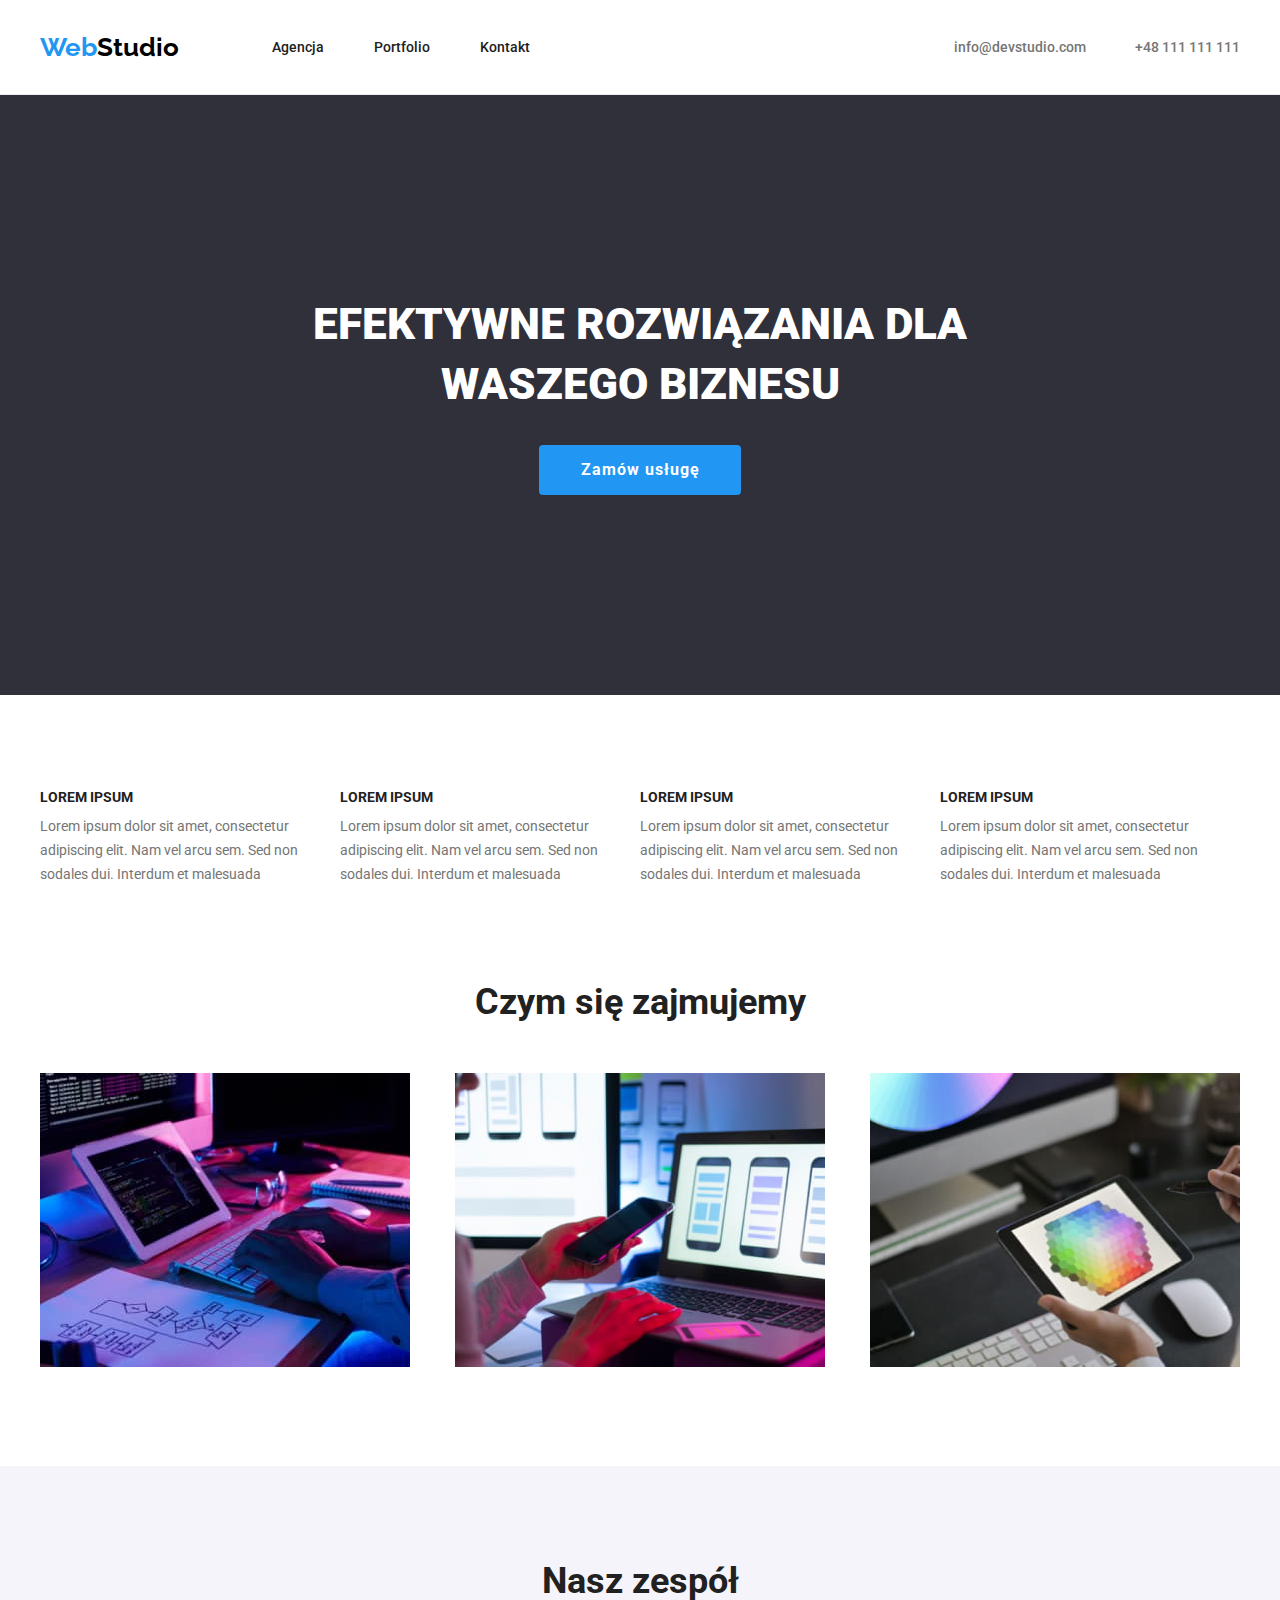
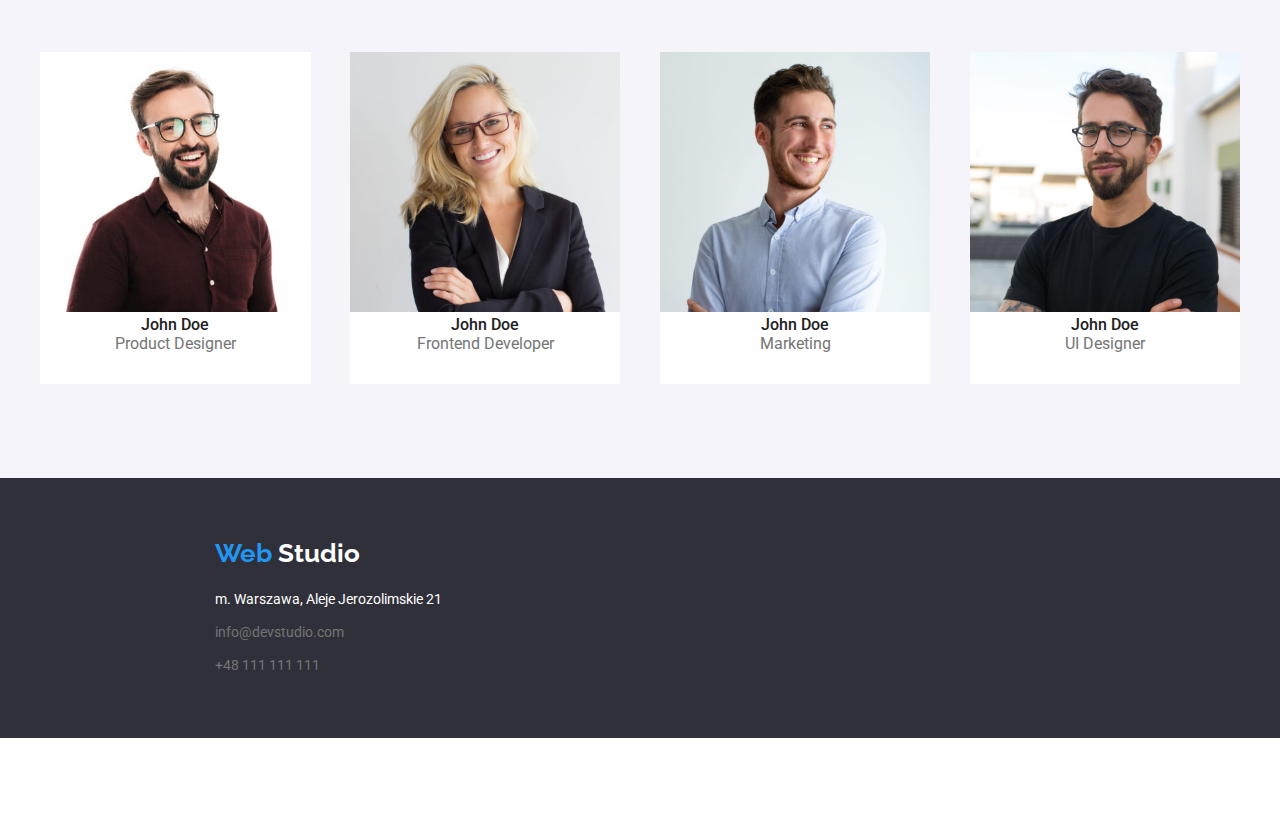
==== index.html @ cedaca0f "Add files via upload" ====
<!DOCTYPE html>
<html lang="pl">
  <head>
    <meta charset="UTF-8" >
    <meta http-equiv="X-UA-Compatible" content="IE=edge" >
    <meta name="viewport" content="width=device-width, initial-scale=1.0" >
    <title>Studio</title>
    <link rel="preconnect" href="https://fonts.googleapis.com" >
    <link rel="preconnect" href="https://fonts.gstatic.com" crossorigin >
    <link
      href="https://fonts.googleapis.com/css2?family=Raleway:wght@700&family=Roboto:wght@400;500;700;900&display=swap"
      rel="stylesheet"
    >
    <link
    rel="stylesheet"
    href="https://cdnjs.cloudflare.com/ajax/libs/modern-normalize/1.0.0/modern-normalize.min.css"
  >
    <link rel="stylesheet" href="./css/styles.css" >
  </head>
  <body>
    <header>
      <div class="container header-container">
        <nav>
          <div class="logo"><a class="webstudio" href="#"
          ><span class="logo-element ">Web</span
          ><span class="logo-second-element">Studio</span></a> 
          </div>
          <ul class="header-links">
            <li><a class="link" href="/">Agencja</a></li>
            <li><a class="link" href="./portfolio.html">Portfolio</a></li>
            <li><a class="link" href="/kontakt">Kontakt</a></li>
          </ul>
        </nav>
        <div class="header-links address-list">
          <ul class="flex-list">
            <li>
              <a class="contacts-link" href="mailto:info@devstudio.com"
              >info@devstudio.com</a>
            </li>
            <li>
              <a class="contacts-link" href="tel:+48111111111">+48 111 111 111</a>
            </li>
          </ul>
        </div>
      </div>
    </header>
    <main>
      <section class="first-section section" >
        <div class="first-section container">
          <div><h1 class="header-main">EFEKTYWNE ROZWIĄZANIA DLA WASZEGO BIZNESU</h1></div>
          <div class="button-container"><button class="button" type="button">Zamów usługę</button></div>
        </div>
      </section>
      <section class="second-section">
        <!-- <h2>Lorem ipsum sekcja</h2> -->
        <div class="container">
          <div class="second-section-flex">
            <ul class="text-columns">
              <li class="list-item">
                <h3>LOREM IPSUM</h3>
                <p class="second-section-paragraph">
                Lorem ipsum dolor sit amet, consectetur adipiscing elit. Nam vel
                arcu sem. Sed non sodales dui. Interdum et malesuada
                </p>
              </li>
              <li class="list-item">
                <h3>LOREM IPSUM</h3>
                <p class="second-section-paragraph">
                Lorem ipsum dolor sit amet, consectetur adipiscing elit. Nam vel
                arcu sem. Sed non sodales dui. Interdum et malesuada
                </p>
              </li>
              <li class="list-item">
                <h3>LOREM IPSUM</h3>
                <p class="second-section-paragraph">
                Lorem ipsum dolor sit amet, consectetur adipiscing elit. Nam vel
                arcu sem. Sed non sodales dui. Interdum et malesuada
                </p>
              </li>
              <li class="list-item">
                <h3>LOREM IPSUM</h3>
                <p class="second-section-paragraph">
                Lorem ipsum dolor sit amet, consectetur adipiscing elit. Nam vel
                arcu sem. Sed non sodales dui. Interdum et malesuada
                </p>
              </li>
            </ul>
          </div>
        </div>
      </section>
      <section class="second-section  section">
        <div class="container">
          <div class="team-descripton-section">
            <h2 class="container team-description">Czym się zajmujemy</h2>
            <ul class="image-section-1 container">
              <li>
                <img class="image-main-page"
                src="./images/img1.jpg"
                alt="programowanie"
                width="370"
                height="294"
              >
              </li>
              <li>
                <img class="image-main-page"
                src="./images/img2.jpg"
                alt="tworzenie aplikacji"
                width="370"
                height="294"
              >
              </li>
              <li>
                <img class="image-main-page"
                src="./images/img3.jpg"
                alt="tworzenie grafiki"
                width="370"
                height="294"
              >
              </li>
            </ul>
          </div>
        </div>
      </section>
      <section class="third-section section">
        <div class="=container">
         <h2 class="team-description team-members">Nasz zespół</h2>
         <ul class="image-section-2 container">
           <li>
             <div class="photo-block"><img class="image-main-page"
              src="./images/img4.jpg"
              alt="John Doe"
              width="270"
              height="260"
            >
             <h3>John Doe</h3>
             <p class="position-description">Product Designer</p></div>
           </li>
           <li>
             <div class="photo-block"><img class="image-main-page"
              src="./images/img5.jpg"
              alt="John Doe"
              width="270"
              height="260"
            >
             <h3>John Doe</h3>
             <p class="position-description">Frontend Developer</p></div>
           </li>
           <li>
             <div class="photo-block"><img class="image-main-page"
              src="./images/img6.jpg"
              alt="John Doe"
              width="270"
              height="260"
            >
             <h3>John Doe</h3>
             <p class="position-description">Marketing</p></div>
           </li>
           <li>
             <div class="photo-block"><img class="image-main-page"
              src="./images/img7.jpg"
              alt="John Doe"
              width="270"
              height="260"
            >
             <h3>John Doe</h3>
             <p class="position-description">UI Designer</p></div>
           </li>
         </ul>
       </div>
      </section>
    </main>
    <footer>
      <div class="footer-elements">
        <div class="logo logo-footer-style">
          <a class="webstudio" href="#">
            <span class="logo-element">Web</span>
            <span class="logo-footer">Studio</span></a
            >
        </div>
        <div class="footer-address">
          <address>
            <p class="address-footer">m. Warszawa, Aleje Jerozolimskie 21</p>
            <ul class="footer-list">
                <li class="link-first"><a class="contacts-link" href="mailto:info@devstudio.com"
                >info@devstudio.com</a
                >
                </li>
              <li>
                <div ><a class="contacts-link" href="tel:+48111111111">+48 111 111 111</a></div>
              </li>
            </ul>
          </address>
        </div>
      </div>
    </footer>
  </body>
</html>
---- css/styles.css ----
:root{
  --background-color-haeder:rgba(255, 255, 255, 1);
  --second-brand-color:rgba(47, 48, 58, 1);
  --list-font-color:rgba(117, 117, 117, 1);
}
* {
  box-sizing: border-box;
  margin: 0;
  padding: 0;
}
.container{
  max-width: 1200px;
  padding: 0 15px;
  margin:0 auto;
  width: 100%;
}
body {
  font-family: "Roboto", sans-serif, "Raleway", sans-serif;
  color:rgba(33, 33, 33, 1);
}
/* header */
header {
  background-color:var(--background-color-haeder);
  padding-top: 32px;
  padding-bottom:32px;
}
 
.webstudio {
  font-family: "Raleway", sans-serif;
  font-weight: 700;
  font-size: 26px;
  line-height: 1.17;
  text-decoration: none;
  cursor: auto;
  cursor:none;
}
.logo{
  margin:auto;
}
.logo-element {
  color: #2196f3;
}
.header-links li {
  font-weight: 500;
  font-size: 14px;
  line-height: 1.17;
  margin:auto;
  /* margin:auto;
  padding: auto; */
}
.link {
  color: rgba(33, 33, 33, 1);
  text-decoration: none;
}
.link:active,
.link:hover,
.link:focus {
  color: rgba(33, 150, 243, 1);
}
.contacts-link {
  color: var(--list-font-color);
  text-decoration: none;
}
.contacts-link:active,
.contacts-link:hover,
.contacts-link:focus {
  color: rgba(33, 150, 243, 1);
}
.logo-second-element {
  color: rgba(0, 0, 0, 1);
}
/* main */
.first-section {
  background-color: #2f303a;
}

h1 {
  color: #ffffff;
  text-align: center;
  font-size: 44px;
  line-height: 1.36;
  font-weight: 900;
  padding-top:200px;
}
.button {
  font-family: inherit;
  background-color: rgba(33, 150, 243, 1);
  color: rgba(255, 255, 255, 1);
  font-weight: 700;
  font-size: 16px;
  line-height: 1.87;
  letter-spacing: 0.06em;
  text-align: center;
  cursor: pointer;
  padding-top:10px;
  padding-bottom:10px;
  padding-left: 42px;
  padding-right:41px;
  border-style:none;
  border-radius: 4px;
  margin-bottom:200px;
}

.button:active,
.button:hover,
.button:focus {
  background-color: rgb(16, 234, 250);
}
/* sections */
h2 {
  font-size: 36px;
  line-height: 1.17;
  text-align: center;
  margin-bottom: 50px;
}
.second-section {
  background-color: #ffffff;
  padding-top:94px;
}
.second-section h3 {
  font-size: 14px;
  line-height: 1.17;
}
.second-section-paragraph {
  color: var(--list-font-color);
  font-size: 14px;
  line-height: 1.71;
}
.third-section {
  background-color: #f5f4fa;
}
.third-section h3 {
  font-weight: 500;
  font-size: 16px;
  line-height: 1.17;
}
.position-description {
  color: var(--list-font-color);
  font-size: 16px;
  line-height: 1.17;
}
footer {
  background-color:var(--second-brand-color);
}
.logo-footer {
  color: #ffffff;
}
address {
  font-size: 14px;
  line-height: 1.71;
  font-style: normal;
}
address > p {
  color: #ffffff;
  font-weight: 400;
  font-size: 14px;
  line-height: 1.71;
}
.contacts {
  color: rgba(255, 255, 255, 0.6);
  text-decoration: none;
}
ul {
  list-style-type: none;
}
.footer-portfolio {
  text-decoration-line: underline;
  color: var(--list-font-color);
}
.button-portfolio {
  color: rgba(33, 33, 33, 1);
  font-weight: 500;
  font-size: 16px;
  line-height: 1.625;
  letter-spacing: 0.03em;
  text-align: center;
  background-color: rgba(245, 244, 250, 1);
  padding:6px 22px 6px 22px;
  border-style: none;
  border-radius:4px;
}
.button-portfolio:active,
.button-portfolio:focus,
.button-portfolio:hover {
  background-color: rgba(33, 150, 243, 1);
  color: rgba(255, 255, 255, 1);
}
.main-portfolio h3 {
  font-size: 18px;
  line-height: 2;
}
.main-portfolio p {
  color: var(--list-font-color);
  font-size: 16px;
  line-height: 1.875;
}
.main-portfolio section {
  background-color: rgba(255, 255, 255, 1);
}
a:not(.webstudio){
  cursor:pointer;
}
/* .webstudio:hover{
  color: rgba(33, 150, 243, 1);
} */
.container{
  max-width: 1200px;
  padding: 0;
  margin:0 auto;
  width: 100%;
}
header li{
  display: inline;
} 
* {
  box-sizing: border-box;
}
.header-container {
  display: flex;
  flex-direction: row;
  flex-wrap:nowrap;
  align-content: center;
  justify-content:space-between;
  align-items:center;
  background-size:cover;
}
nav {
  display: flex;
  display: flex;
  flex-direction: row;
  flex-wrap:nowrap;
  align-content: center;
  align-items:center;
}
.second-section{
  display:flex;
  justify-content:space-between;
  flex-direction:row;
  justify-content:flex-start;
}
.second-section-paragraph{
  margin-top:10px;
}
.image-section-1{
  display:flex;
  flex-direction:row;
  justify-content: space-between;
  align-content: center;
  column-gap: 30px;
  margin-top:50px;
}
.image-section-2{
  display:flex;
  flex-direction:row;
  justify-content:space-between;
  align-content: center;
  column-gap:10px;
  padding-bottom:94px;
}
.team-descripton-section{
  margin-bottom:94px; 
  }
.header-main{
  max-width: 696px;
  margin-left:auto;
  margin-right:auto;
  margin-bottom:30px;
}
.button-container{
  margin-top:30px;
  display: flex;
  justify-content: center;
  align-items: center;
}
.image-main-page{
  width:100%;
} 
.team-members{
padding-top:94px;
}
.photo-block{
  background-color:rgba(255, 255, 255, 1);
 text-align: center;
 padding-bottom: 30px;
}
.footer-elements{
  padding-top:60px;
  padding-bottom: 60px;
  display:block;
  margin-left: 215px;
  margin-bottom:90px;
}
.footer-list{
  padding-left:0;
}
.button-links{
  display:flex;
  flex-direction: row;
  align-items:flex-start;
  justify-content: center;
  margin-top: 94px;
  margin-bottom:50px;
  column-gap:8px;
}
.portfolio-images{
  display: flex;
  flex-wrap:wrap;
  align-items: center;
  justify-content: center;
  gap:30px;
  padding-bottom:94px;
 
}
.photo-block-portfolio{
  background-color:rgba(255, 255, 255, 1);
}
header{
  border-bottom:solid #ECECEC 1px;
}
.header-links li:nth-child(1){
margin-left: 93px;
}
.header-links li:nth-child(2){
  margin-left: 46px;
}
.header-links li:nth-child(3){
  margin-left: 46px;
}
.adress-list li:nth-child(1){
    margin-right: 50px;
  }
.text-columns{
  display:flex;
}
.photo-block-portfolio h3{
  margin-top:20px;
  margin-left:24px;
  margin-bottom:4px;
}
.photo-block-portfolio p{
  margin-left:24px;
  margin-bottom:20px;
}
.item li{
  flex-basis: calc((100% - 60px) / 3);
}
.item{
  border: solid #EEEEEE 1px;
}

.logo-footer-style{
  margin-bottom:20px;
}
.address-footer{
  margin-bottom:9px;
}
.link-first{
  margin-bottom: 9px;
}
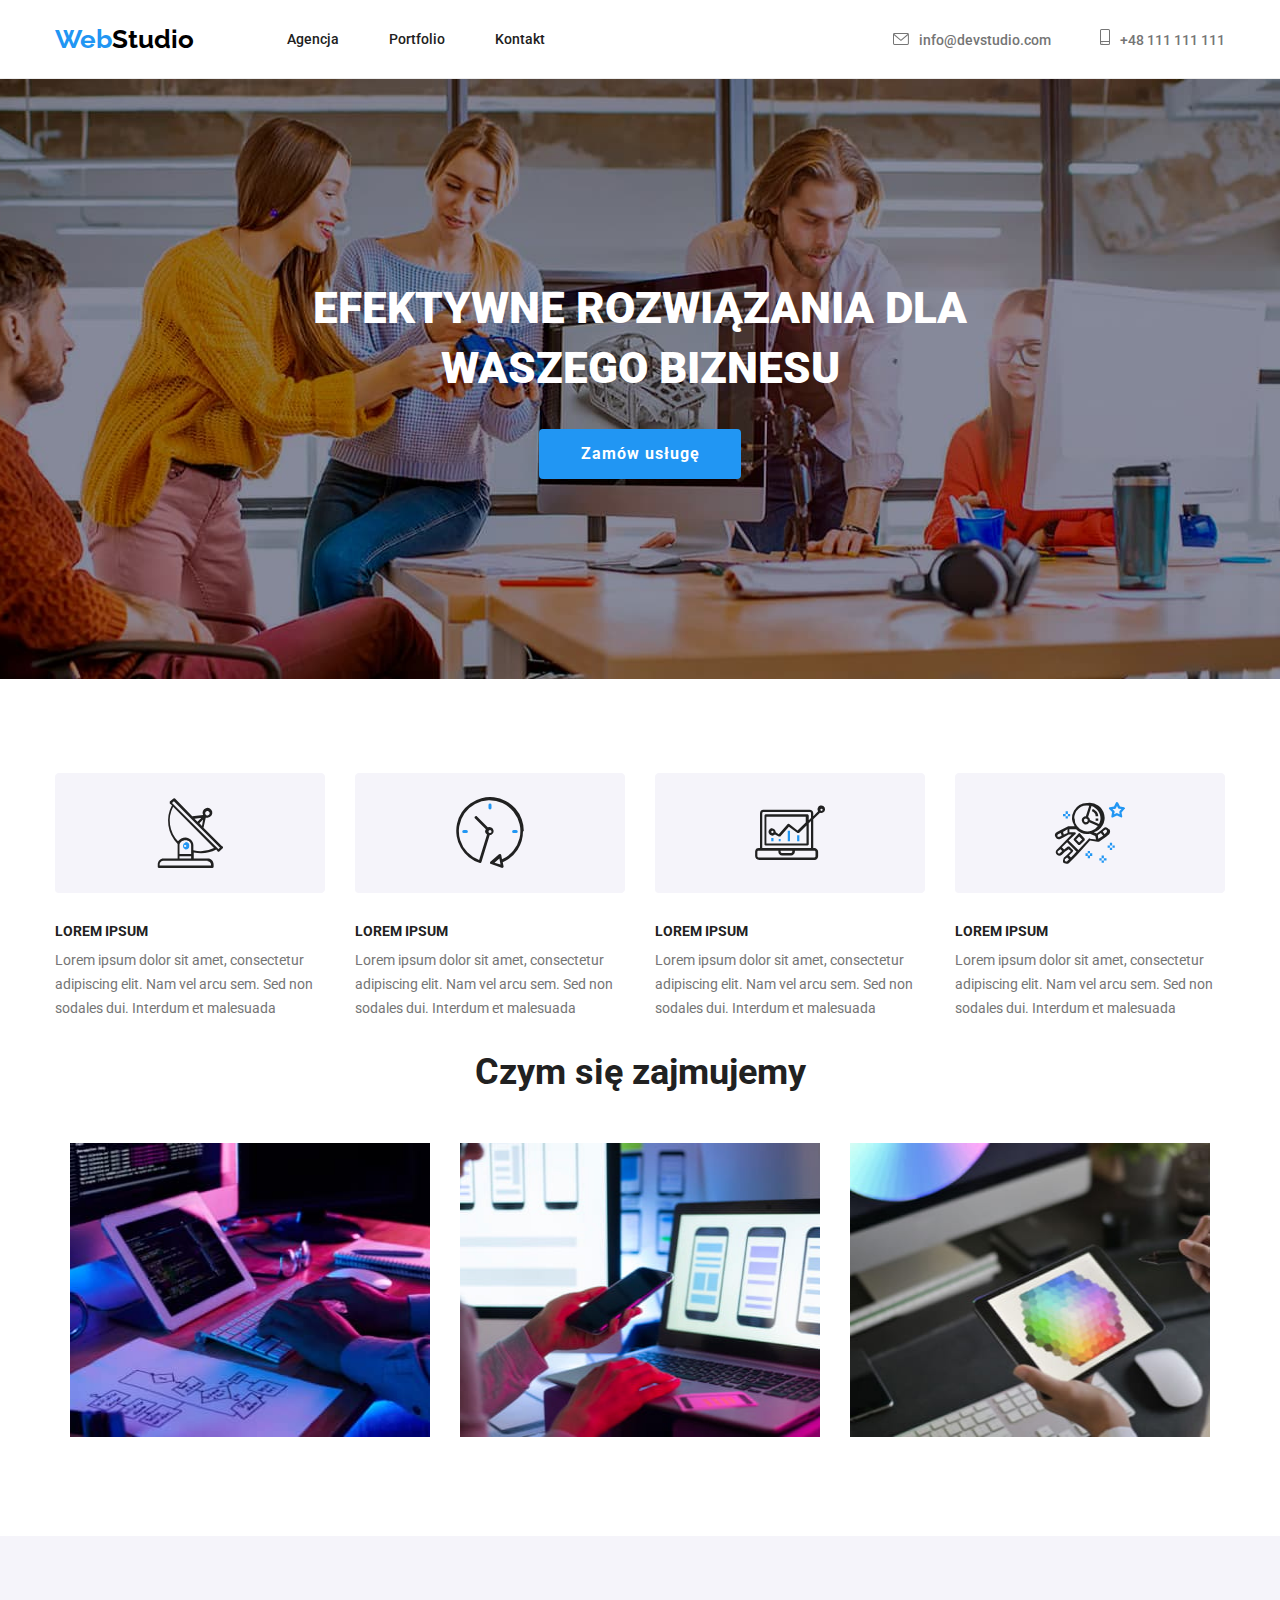
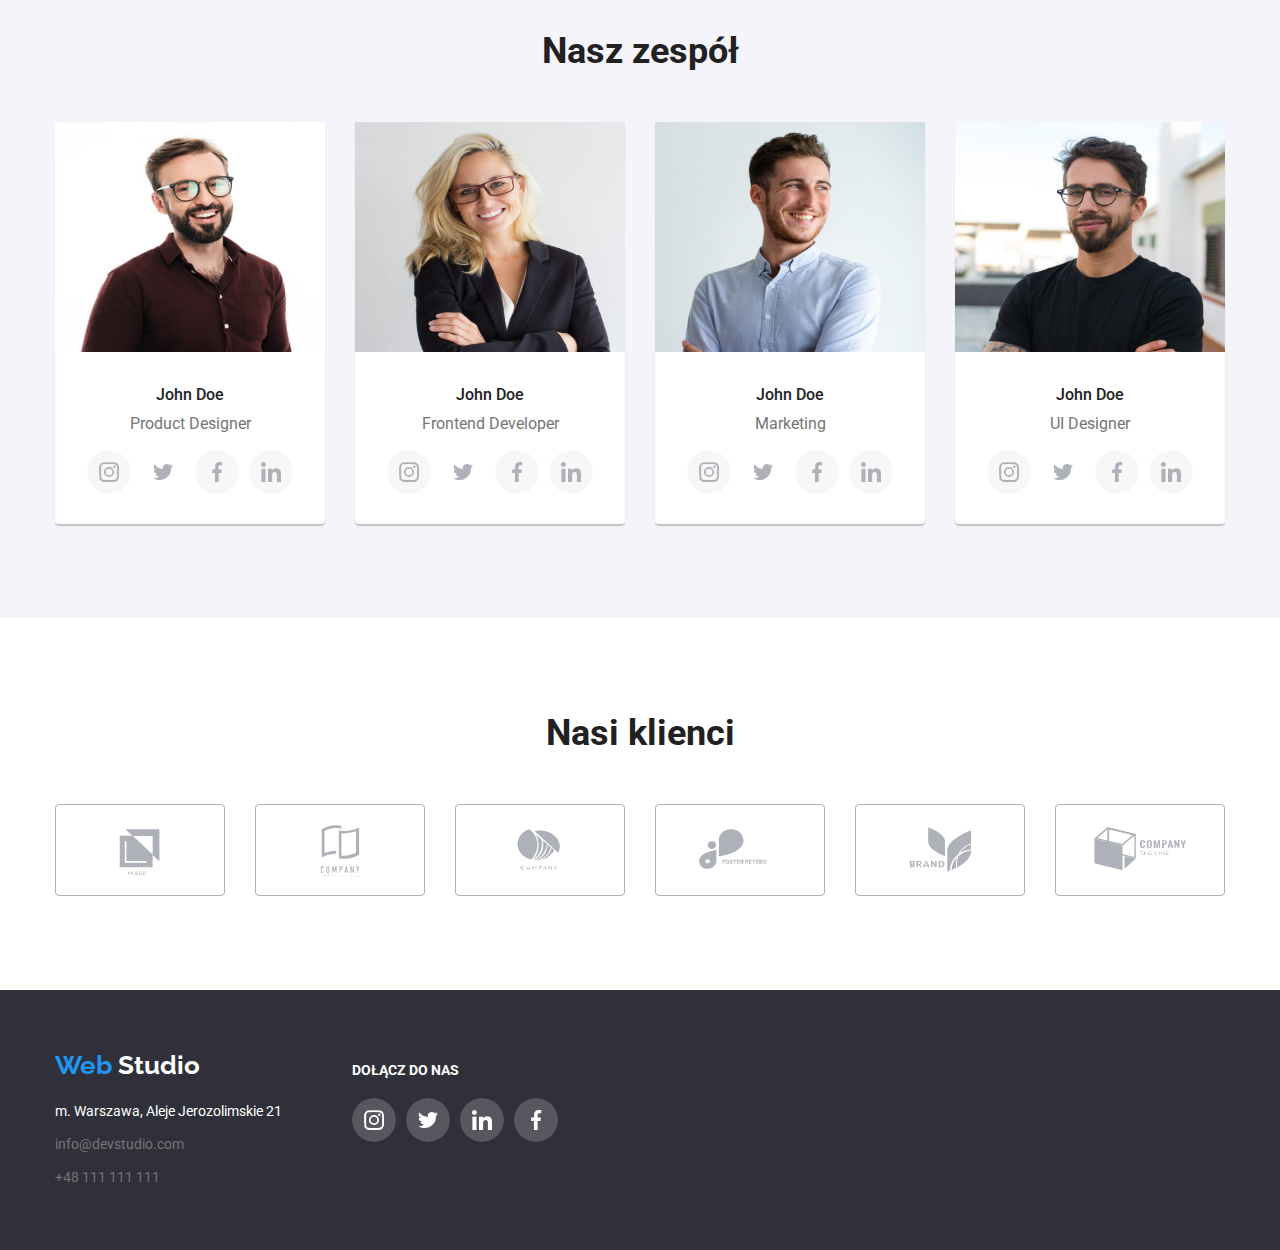
==== commit 0e8ad32c: "final version" ====
--- a/index.html
+++ b/index.html
@@ -33,12 +33,12 @@
         </nav>
         <div class="header-links address-list">
           <ul class="flex-list">
-            <li>
+            <li class="header-details">
               <a class="contacts-link" href="mailto:info@devstudio.com"
-              >info@devstudio.com</a>
+              ><svg class="contacts-icon" width="16" height="12"><use href="./images/icons.svg#icon-envelope"></use></svg>info@devstudio.com</a>
             </li>
             <li>
-              <a class="contacts-link" href="tel:+48111111111">+48 111 111 111</a>
+              <a class="contacts-link" href="tel:+48111111111"><svg class="contacts-icon" width="10" height="16"><use href="./images/icons.svg#icon-smartphone"></use></svg>+48 111 111 111</a>
             </li>
           </ul>
         </div>
@@ -51,6 +51,30 @@
           <div class="button-container"><button class="button" type="button">Zamów usługę</button></div>
         </div>
       </section>
+      <div>
+        <div class="main-icons container">
+          <svg width="270" height="120">
+            <use
+              href="./images/icons.svg#icon-Group-1"
+            ></use>
+          </svg>
+          <svg width="270" height="120">
+            <use
+              href="./images/icons.svg#icon-Group-2"
+            ></use>
+          </svg>
+          <svg width="270" height="120">
+            <use
+              href="./images/icons.svg#icon-Group-3"
+            ></use>
+          </svg>
+          <svg width="270" height="120">
+            <use
+              href="./images/icons.svg#icon-Group-4"
+            ></use>
+          </svg>
+        </div>
+      </div>
       <section class="second-section">
         <!-- <h2>Lorem ipsum sekcja</h2> -->
         <div class="container">
@@ -125,71 +149,198 @@
         <div class="=container">
          <h2 class="team-description team-members">Nasz zespół</h2>
          <ul class="image-section-2 container">
-           <li>
-             <div class="photo-block"><img class="image-main-page"
+           <li class="photo-box">
+             <div class="photo-block"><img class="image-main-page team-portrait"
               src="./images/img4.jpg"
               alt="John Doe"
               width="270"
               height="260"
             >
              <h3>John Doe</h3>
-             <p class="position-description">Product Designer</p></div>
+             <p class="position-description">Product Designer</p><div class="team-social-media"><svg class="individual-links"  width="44" height="44">
+              <use
+              href="./images/icons.svg#icon-Ellipse-9"
+              ></use>
+            </svg><svg class="individual-links twitter" width="44" height="44">
+              <use
+              href="./images/icons.svg#icon-Ellipse-10"
+              ></use>
+            </svg><svg class="individual-links" width="44" height="44">
+              <use
+              href="./images/icons.svg#icon-Ellipse-7"
+              ></use>
+            </svg><svg class="individual-links" width="44" height="44">
+              <use
+              href="./images/icons.svg#icon-Ellipse-8"
+              ></use>
+            </svg></div></div>
            </li>
-           <li>
-             <div class="photo-block"><img class="image-main-page"
+           <li class="photo-box">
+             <div class="photo-block"><img class="image-main-page team-portrait"
               src="./images/img5.jpg"
               alt="John Doe"
               width="270"
               height="260"
             >
              <h3>John Doe</h3>
-             <p class="position-description">Frontend Developer</p></div>
+             <p class="position-description">Frontend Developer</p><div class="team-social-media"><svg class="individual-links"  width="44" height="44">
+              <use
+              href="./images/icons.svg#icon-Ellipse-9"
+              ></use>
+            </svg><svg class="individual-links twitter" width="44" height="44">
+              <use
+              href="./images/icons.svg#icon-Ellipse-10"
+              ></use>
+            </svg><svg class="individual-links" width="44" height="44">
+              <use
+              href="./images/icons.svg#icon-Ellipse-7"
+              ></use>
+            </svg><svg class="individual-links" width="44" height="44">
+              <use
+              href="./images/icons.svg#icon-Ellipse-8"
+              ></use>
+            </svg></div></div>
            </li>
-           <li>
-             <div class="photo-block"><img class="image-main-page"
+           <li class="photo-box">
+             <div class="photo-block"><img class="image-main-page team-portrait"
               src="./images/img6.jpg"
               alt="John Doe"
               width="270"
               height="260"
             >
              <h3>John Doe</h3>
-             <p class="position-description">Marketing</p></div>
+             <p class="position-description">Marketing</p><div class="team-social-media"><svg class="individual-links"  width="44" height="44">
+              <use
+              href="./images/icons.svg#icon-Ellipse-9"
+              ></use>
+            </svg><svg class="individual-links twitter" width="44" height="44">
+              <use
+              href="./images/icons.svg#icon-Ellipse-10"
+              ></use>
+            </svg><svg class="individual-links" width="44" height="44">
+              <use
+              href="./images/icons.svg#icon-Ellipse-7"
+              ></use>
+            </svg><svg class="individual-links" width="44" height="44">
+              <use
+              href="./images/icons.svg#icon-Ellipse-8"
+              ></use>
+            </svg></div></div>
            </li>
-           <li>
-             <div class="photo-block"><img class="image-main-page"
+           <li class="photo-box">
+             <div class="photo-block"><img class="image-main-page team-portrait"
               src="./images/img7.jpg"
               alt="John Doe"
               width="270"
               height="260"
             >
              <h3>John Doe</h3>
-             <p class="position-description">UI Designer</p></div>
+             <p class="position-description">UI Designer</p><div class="team-social-media"><svg class="individual-links"  width="44" height="44">
+              <use
+              href="./images/icons.svg#icon-Ellipse-9"
+              ></use>
+            </svg><svg class="individual-links twitter" width="44" height="44">
+              <use
+              href="./images/icons.svg#icon-Ellipse-10"
+              ></use>
+            </svg><svg class="individual-links" width="44" height="44">
+              <use
+              href="./images/icons.svg#icon-Ellipse-7"
+              ></use>
+            </svg><svg class="individual-links" width="44" height="44">
+              <use
+              href="./images/icons.svg#icon-Ellipse-8"
+              ></use>
+            </svg></div></div>
            </li>
          </ul>
        </div>
       </section>
+      <section class="last-section">
+        <div class="last-section-paragraph container"><h2>Nasi klienci</h2></div>
+        <div class="container last-section-icons">
+          <svg class="client-icon" width="170" height="92">
+            <use
+              href="./images/icons.svg#icon-Client-1"
+            ></use>
+          </svg>
+          <svg class="client-icon" width="170" height="92">
+            <use
+              href="./images/icons.svg#icon-Client-2"
+            ></use>
+          </svg>
+          <svg class="client-icon" width="170" height="92">
+            <use
+              href="./images/icons.svg#icon-Client-3"
+            ></use>
+          </svg>
+          <svg class="client-icon" width="170" height="92">
+            <use
+              href="./images/icons.svg#icon-Client-4"
+            ></use>
+          </svg>
+          <svg class="client-icon" width="170" height="92">
+            <use
+              href="./images/icons.svg#icon-Client-5"
+            ></use>
+          </svg>
+          <svg class="client-icon" width="170" height="92">
+            <use
+              href="./images/icons.svg#icon-Client-6"
+            ></use>
+          </svg>
+        </div>
+      </section>
     </main>
     <footer>
-      <div class="footer-elements">
-        <div class="logo logo-footer-style">
-          <a class="webstudio" href="#">
-            <span class="logo-element">Web</span>
-            <span class="logo-footer">Studio</span></a
-            >
-        </div>
-        <div class="footer-address">
-          <address>
-            <p class="address-footer">m. Warszawa, Aleje Jerozolimskie 21</p>
-            <ul class="footer-list">
+      <div class="container">
+        <div class="footer-elements">
+          <div><div class="logo logo-footer-style">
+            <a class="webstudio" href="#">
+              <span class="logo-element">Web</span>
+              <span class="logo-footer">Studio</span></a
+              >
+          </div>
+          <div class="footer-address">
+            <address>
+              <p class="address-footer">m. Warszawa, Aleje Jerozolimskie 21</p>
+              <ul class="footer-list">
                 <li class="link-first"><a class="contacts-link" href="mailto:info@devstudio.com"
                 >info@devstudio.com</a
                 >
                 </li>
-              <li>
-                <div ><a class="contacts-link" href="tel:+48111111111">+48 111 111 111</a></div>
-              </li>
-            </ul>
-          </address>
+                <li>
+                  <div ><a class="contacts-link" href="tel:+48111111111">+48 111 111 111</a></div>
+                </li>
+              </ul>
+            </address>
+          </div>
+        </div>
+          <div class="social-media">
+            <p class="footer-links">DOŁĄCZ DO NAS</p>
+            <div class="footer-icon-flex">
+              <svg class="footer-icons" width="44" height="44">
+                <use
+                href="./images/icons.svg#icon-Ellipse-9"
+                ></use>
+              </svg>
+              <svg class="footer-icons footer-second-icon" width="44" height="44">
+                <use
+                  href="./images/icons.svg#icon-Ellipse-10"
+                ></use>
+              </svg>
+              <svg class="footer-icons" width="44" height="44">
+                <use
+                  href="./images/icons.svg#icon-Ellipse-8"
+                ></use>
+              </svg>
+              <svg class="footer-icons" width="44" height="44">
+                <use
+                  href="./images/icons.svg#icon-Ellipse-7"
+                ></use>
+              </svg>
+            </div>
+          </div>
         </div>
       </div>
     </footer>
--- a/css/styles.css
+++ b/css/styles.css
@@ -31,8 +31,7 @@
   font-size: 26px;
   line-height: 1.17;
   text-decoration: none;
-  cursor: auto;
-  cursor:none;
+  /* cursor: default; */
 }
 .logo{
   margin:auto;
@@ -72,6 +71,13 @@
 /* main */
 .first-section {
   background-color: #2f303a;
+  background-image:url(/images/img17.jpg), linear-gradient(rgba(47, 48, 58, 0.4),rgba(47, 48, 58, 0.4));
+  background-repeat: no-repeat;
+  background-position:center;
+  background-size:cover;
+  /* min-width: 100%; */
+  margin:0 auto;
+  max-width: 1600px;
 }
 
 h1 {
@@ -115,7 +121,7 @@
 }
 .second-section {
   background-color: #ffffff;
-  padding-top:94px;
+  padding-top:30px;
 }
 .second-section h3 {
   font-size: 14px;
@@ -138,6 +144,7 @@
   color: var(--list-font-color);
   font-size: 16px;
   line-height: 1.17;
+  margin-top:10px;
 }
 footer {
   background-color:var(--second-brand-color);
@@ -184,6 +191,7 @@
 .button-portfolio:hover {
   background-color: rgba(33, 150, 243, 1);
   color: rgba(255, 255, 255, 1);
+  box-shadow: 0 2px 2px 0 rgba(0, 0, 0, 0.12), inset 0 1px 2px 0 rgba(0, 0, 0, 0.08);
 }
 .main-portfolio h3 {
   font-size: 18px;
@@ -197,18 +205,7 @@
 .main-portfolio section {
   background-color: rgba(255, 255, 255, 1);
 }
-a:not(.webstudio){
-  cursor:pointer;
-}
-/* .webstudio:hover{
-  color: rgba(33, 150, 243, 1);
-} */
-.container{
-  max-width: 1200px;
-  padding: 0;
-  margin:0 auto;
-  width: 100%;
-}
+
 header li{
   display: inline;
 } 
@@ -232,11 +229,15 @@
   align-content: center;
   align-items:center;
 }
-.second-section{
+.text-columns{
   display:flex;
   justify-content:space-between;
   flex-direction:row;
-  justify-content:flex-start;
+  justify-content:space-evenly;
+  column-gap:30px;
+}
+.list-item{
+  flex-basis:calc((100% - 90px)/4);
 }
 .second-section-paragraph{
   margin-top:10px;
@@ -282,13 +283,16 @@
   background-color:rgba(255, 255, 255, 1);
  text-align: center;
  padding-bottom: 30px;
+ box-shadow: 0 2px 1px 0 rgba(0, 0, 0, 0.2), inset 0 1px 1px 0 rgba(0, 0, 0, 0.14);
+ border-bottom-left-radius:4px ;
+ border-bottom-right-radius:4px;
 }
 .footer-elements{
   padding-top:60px;
   padding-bottom: 60px;
   display:block;
-  margin-left: 215px;
-  margin-bottom:90px;
+  /* margin-left: 215px;
+  margin-bottom:90px; */
 }
 .footer-list{
   padding-left:0;
@@ -313,9 +317,12 @@
 }
 .photo-block-portfolio{
   background-color:rgba(255, 255, 255, 1);
+  margin-bottom: 0;
 }
 header{
   border-bottom:solid #ECECEC 1px;
+  padding-bottom:24px ;
+  padding-top:24px ;
 }
 .header-links li:nth-child(1){
 margin-left: 93px;
@@ -333,27 +340,158 @@
   display:flex;
 }
 .photo-block-portfolio h3{
-  margin-top:20px;
   margin-left:24px;
-  margin-bottom:4px;
 }
 .photo-block-portfolio p{
   margin-left:24px;
   margin-bottom:20px;
+  padding-top: 4px;
 }
 .item li{
   flex-basis: calc((100% - 60px) / 3);
 }
-.item{
-  border: solid #EEEEEE 1px;
+.item-text{
+  border-bottom: solid #EEEEEE 1px;  
+  border-right:solid #EEEEEE 1px ;
+  border-left:solid #EEEEEE 1px ;
+  margin-top: -5px;
+  padding-top: 20px;
 }
 
 .logo-footer-style{
   margin-bottom:20px;
+  /* display: inline-block; */
 }
 .address-footer{
   margin-bottom:9px;
 }
 .link-first{
   margin-bottom: 9px;
+}
+.team-portrait{
+  padding-bottom: 30px;
+ }
+ .main-icons{
+  display: flex;
+  flex-wrap: nowrap;
+  flex-direction: row;
+  justify-content: space-evenly;
+  column-gap:30px;
+  padding-top:94px;
+ }
+ .main-icons > svg{
+  flex-basis:calc((100% - 90px)/4)
+ }
+ .last-section-icons{
+  display: flex;
+  flex-wrap: nowrap;
+  flex-direction: row;
+  justify-content: space-evenly;
+  column-gap:30px;
+  padding-bottom:94px;
+ }
+ .last-section-paragraph{
+  padding-top: 94px;
+ }
+ .last-section-icons > svg{
+  flex-basis:calc((100% - 150px) / 6);
+  border:solid rgba(175, 177, 184, 1) 1px;
+  border-radius: 4px;
+ } 
+ .contacts-icon{
+  display: inline-block;
+  margin-right: 10px;
+  cursor: pointer;
+ }
+ .contacts-icon:hover,
+ .contacts-icon:focus,
+ .contacts-icon:active {
+  stroke:rgba(33, 150, 243, 1);
+  stroke-width: 3px;
+ }
+ .client-icon:hover,
+ .client-icon:focus,
+ .client-icon:active {
+  --color1:rgba(33, 150, 243, 1);
+  border-color:rgba(33, 150, 243, 1);
+ }
+.footer-links{
+  color: #ffffff;
+  font-weight: 700;
+  font-size: 14px;
+  line-height: 1.17;
+}
+  .footer-elements{
+    display: flex;
+    flex-direction: row;
+    justify-content: flex-start;
+    column-gap: 70px;
+  }
+  .social-media{
+    margin-top:12px;
+    margin-bottom:40px;
+  }
+  .footer-icon-flex{
+    display:flex;
+    column-gap:10px;
+
+  }
+.footer-icon-flex{
+  padding-top:20px;
+}
+.footer-icons{
+  border-radius:50%;
+  background-color: rgba(255, 255, 255, 0.1);
+  cursor:pointer;
+}
+.footer-icons:active,
+.footer-icons:hover,
+.footer-icons:focus {
+  background-color: rgba(33, 150, 243, 1);  
+}
+.footer-second-icon{
+  --color1:rgba(255, 255, 255, 1);
+  --color2:rgba(255, 255, 255, 0.1);
+}
+.footer-second-icon:active,
+.footer-second-icon:hover,
+.footer-second-icon:focus{
+  --color2:rgba(33, 150, 243, 1);  
+  --color1:rgba(255, 255, 255, 1);
+}
+
+.team-social-media{
+  display:flex;
+  flex-direction: row;
+  align-items: center;
+  justify-content: space-evenly;
+  column-gap: 10px;
+  margin-left:32px;
+  margin-right:32px;
+  margin-top:16px;
+}
+.individual-links{
+  border-radius:50%;
+  background-color:rgba(255, 255, 255, 0.521);
+  box-shadow: none;
+  --color2:rgba(175, 177, 184, 1);
+  flex-basis:calc((100% - 30px) / 4);
+  cursor:pointer;
+} 
+.individual-links:active,
+.individual-links:hover,
+.individual-links:focus {
+  background-color: rgba(33, 150, 243, 1);
+  --color2:rgba(255, 255, 255, 1);
+}
+.twitter{
+  border-radius:50%;
+  --color1:rgba(175, 177, 184, 1);
+  --color2:rgba(255, 255, 255, 1);
+}
+.twitter:active,
+.twitter:hover,
+.twitter:focus {
+  --color2:rgba(33, 150, 243, 1);
+  --color1:rgba(255, 255, 255, 1);
 }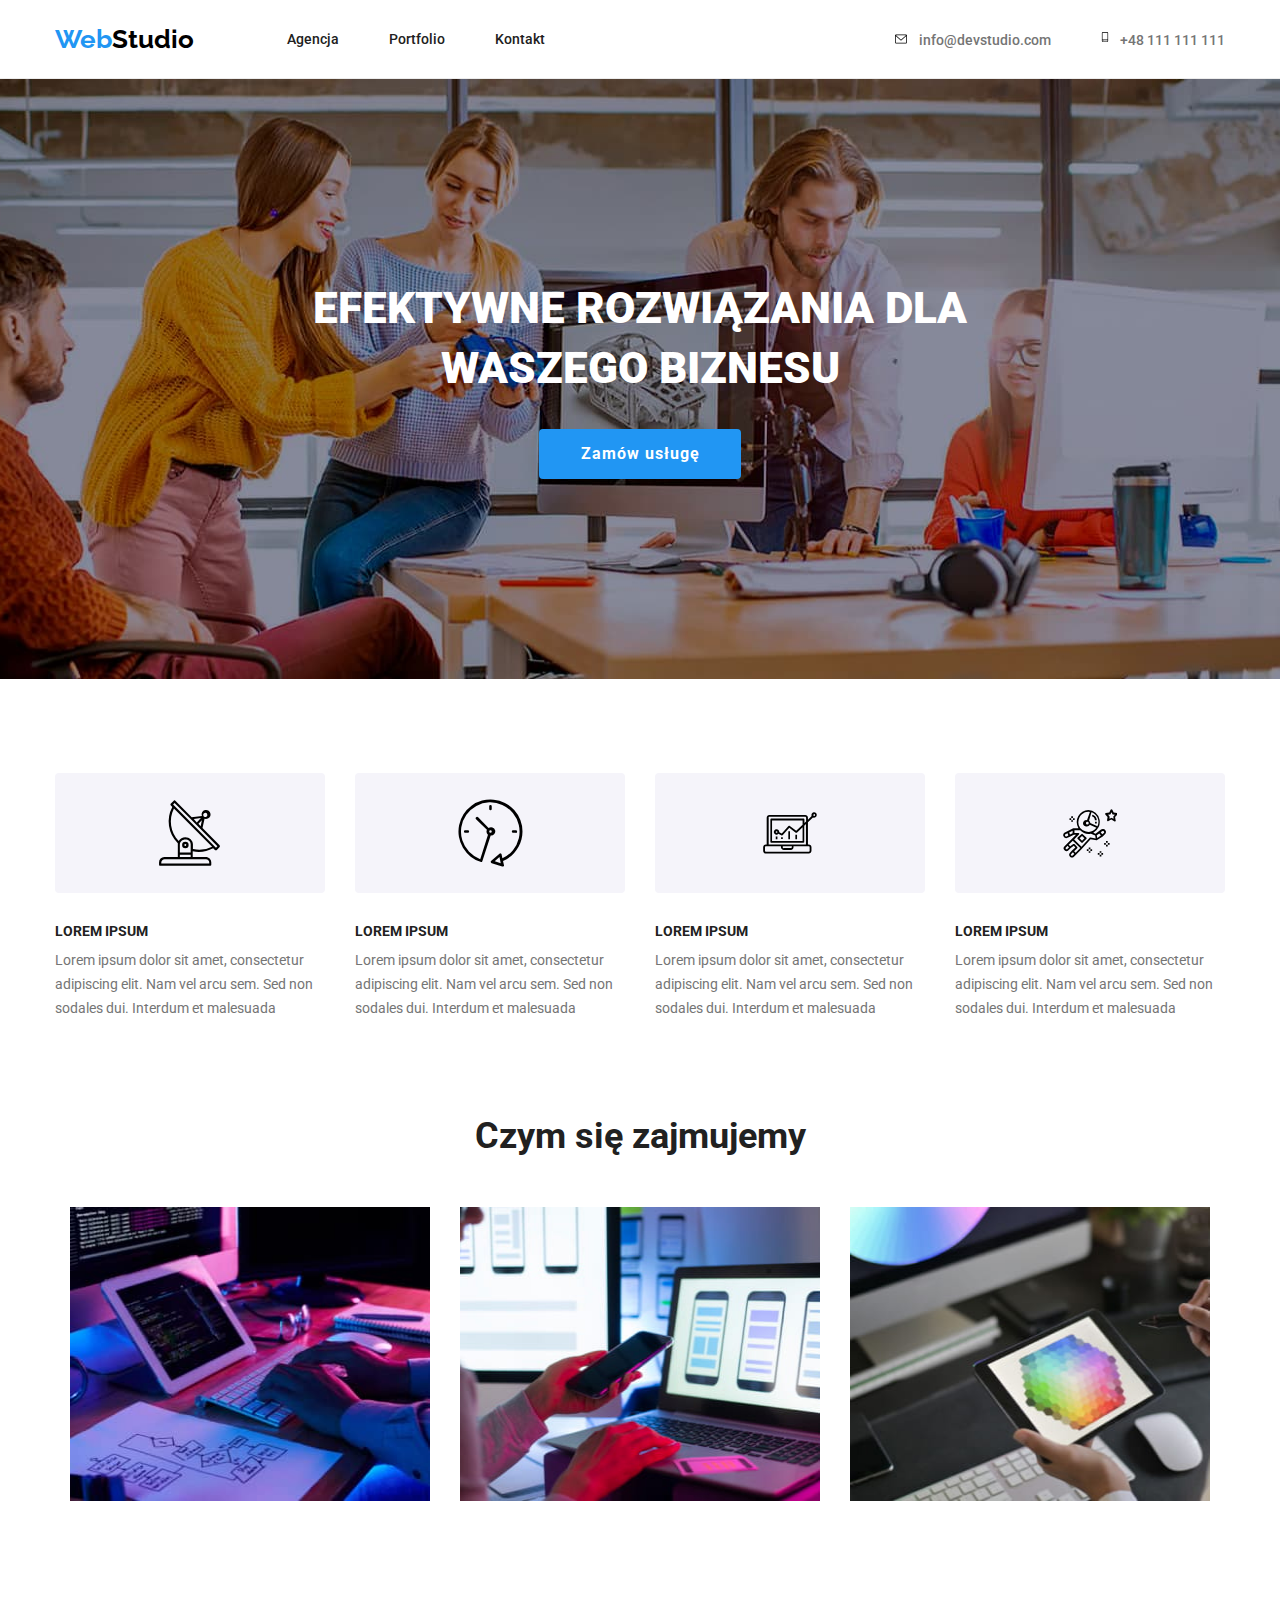
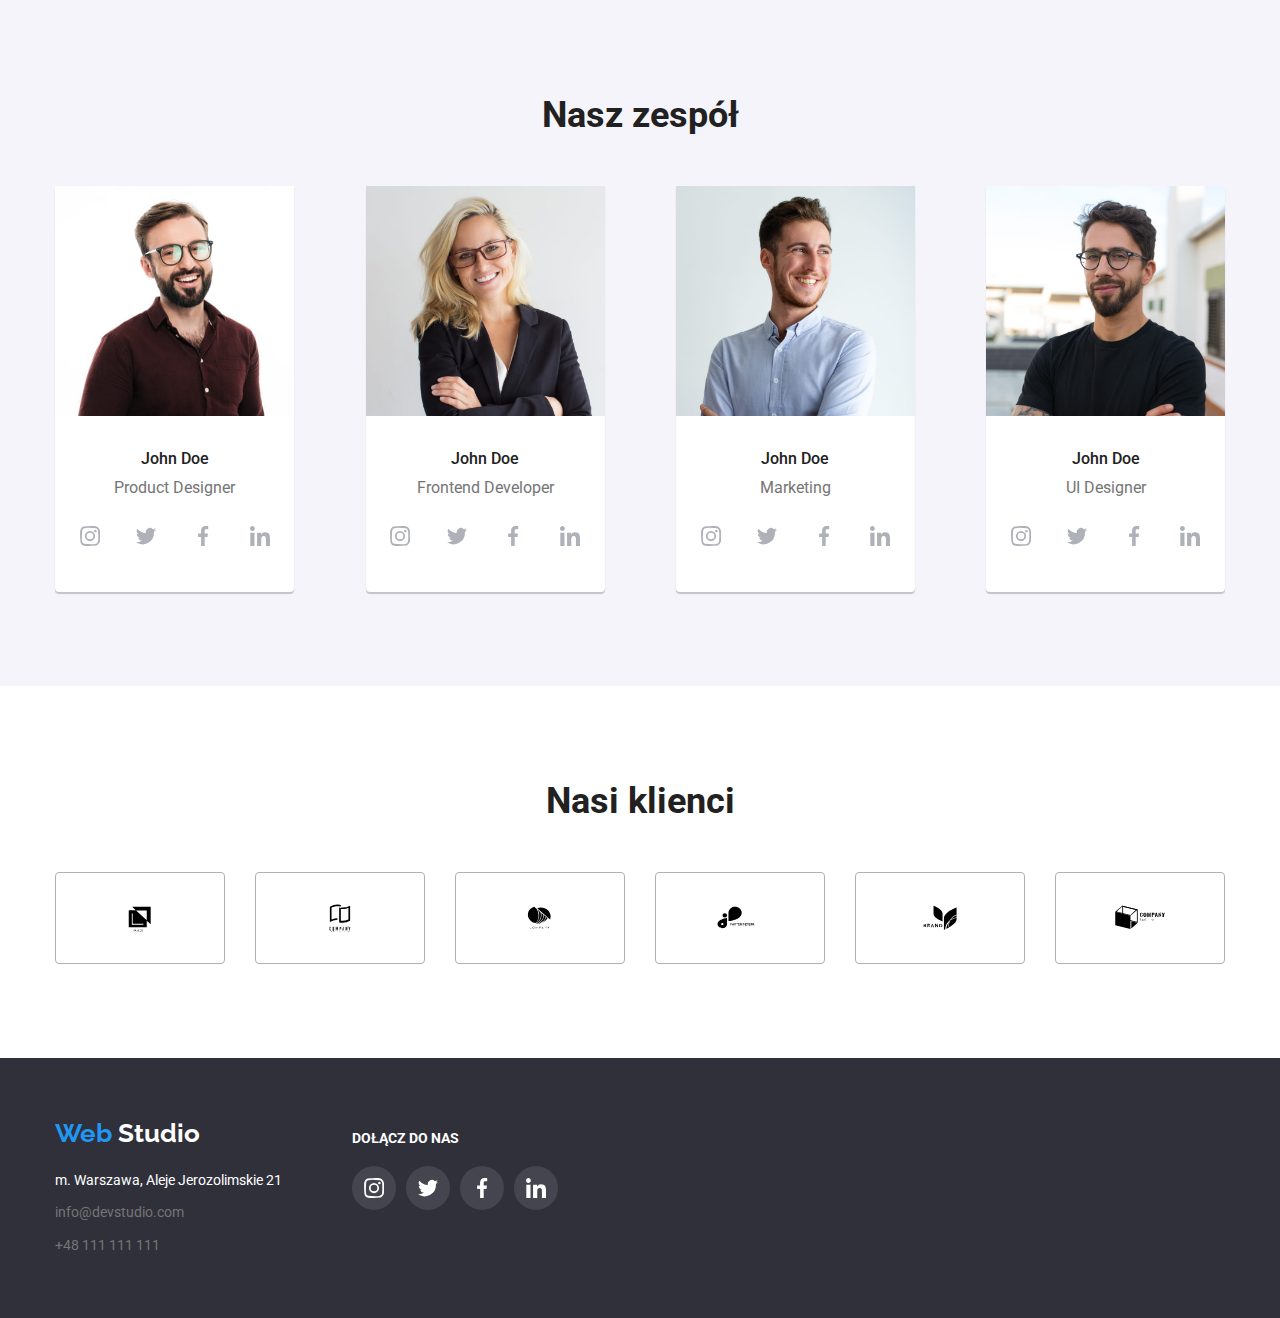
==== commit f1c85a6e: "last update" ====
--- a/index.html
+++ b/index.html
@@ -51,62 +51,54 @@
           <div class="button-container"><button class="button" type="button">Zamów usługę</button></div>
         </div>
       </section>
-      <div>
-        <div class="main-icons container">
-          <svg width="270" height="120">
-            <use
-              href="./images/icons.svg#icon-Group-1"
-            ></use>
-          </svg>
-          <svg width="270" height="120">
-            <use
-              href="./images/icons.svg#icon-Group-2"
-            ></use>
-          </svg>
-          <svg width="270" height="120">
-            <use
-              href="./images/icons.svg#icon-Group-3"
-            ></use>
-          </svg>
-          <svg width="270" height="120">
-            <use
-              href="./images/icons.svg#icon-Group-4"
-            ></use>
-          </svg>
-        </div>
-      </div>
       <section class="second-section">
         <!-- <h2>Lorem ipsum sekcja</h2> -->
         <div class="container">
           <div class="second-section-flex">
             <ul class="text-columns">
-              <li class="list-item">
-                <h3>LOREM IPSUM</h3>
+              <li class="list-item"><div class="icon-box"><svg class="lorem-ipsum-class" width="65.32" height="70">
+                <use
+                  href="./images/icons.svg#icon-antenna-1"
+                ></use>
+              </svg></div>
+                <div class="text-box"><h3>LOREM IPSUM</h3>
                 <p class="second-section-paragraph">
                 Lorem ipsum dolor sit amet, consectetur adipiscing elit. Nam vel
                 arcu sem. Sed non sodales dui. Interdum et malesuada
-                </p>
-              </li>
-              <li class="list-item">
-                <h3>LOREM IPSUM</h3>
+                </p></div>
+              </li>
+              <li class="list-item"> <div class="icon-box"><svg class="lorem-ipsum-class" width="66.96" height="70">
+                <use
+                  href="./images/icons.svg#icon-clock-1"
+                ></use>
+              </svg></div>
+              <div class="text-box"><h3>LOREM IPSUM</h3>
                 <p class="second-section-paragraph">
                 Lorem ipsum dolor sit amet, consectetur adipiscing elit. Nam vel
                 arcu sem. Sed non sodales dui. Interdum et malesuada
-                </p>
-              </li>
-              <li class="list-item">
-                <h3>LOREM IPSUM</h3>
+                </p></div>
+              </li>
+              <li class="list-item"> <div class="icon-box"><svg class="lorem-ipsum-class" width="70" height="53.69">
+                <use
+                  href="./images/icons.svg#icon-diagram-1"
+                ></use>
+              </svg></div>
+                <div class="text-box"><h3>LOREM IPSUM</h3>
                 <p class="second-section-paragraph">
                 Lorem ipsum dolor sit amet, consectetur adipiscing elit. Nam vel
                 arcu sem. Sed non sodales dui. Interdum et malesuada
-                </p>
-              </li>
-              <li class="list-item">
-                <h3>LOREM IPSUM</h3>
+                </p></div>
+              </li>
+              <li class="list-item"><div class="icon-box"><svg class="lorem-ipsum-class" width="54.83" height="60.66">
+                <use
+                  href="./images/icons.svg#icon-astronaut-1"
+                ></use>
+              </svg></div>
+                <div class="text-box"><h3>LOREM IPSUM</h3>
                 <p class="second-section-paragraph">
                 Lorem ipsum dolor sit amet, consectetur adipiscing elit. Nam vel
                 arcu sem. Sed non sodales dui. Interdum et malesuada
-                </p>
+                </p></div>
               </li>
             </ul>
           </div>
@@ -157,23 +149,36 @@
               height="260"
             >
              <h3>John Doe</h3>
-             <p class="position-description">Product Designer</p><div class="team-social-media"><svg class="individual-links"  width="44" height="44">
-              <use
-              href="./images/icons.svg#icon-Ellipse-9"
-              ></use>
-            </svg><svg class="individual-links twitter" width="44" height="44">
-              <use
-              href="./images/icons.svg#icon-Ellipse-10"
-              ></use>
-            </svg><svg class="individual-links" width="44" height="44">
-              <use
-              href="./images/icons.svg#icon-Ellipse-7"
-              ></use>
-            </svg><svg class="individual-links" width="44" height="44">
-              <use
-              href="./images/icons.svg#icon-Ellipse-8"
-              ></use>
-            </svg></div></div>
+             <p class="position-description">Product Designer</p>
+             <div class="team-social-media">
+              <ul class="social-media-flex">
+                <li class="social-media-flex-list" >
+                  <div class="social-media-link"><svg class="individual-links"  width="44" height="44">
+                    <use x="12px" y="12px" width="20" height="20"  href="./images/icons.svg#icon-instagram-2">
+                    </use>
+                  </svg></div>
+                </li> 
+                <li class="social-media-flex-list">
+                  <div><svg class="individual-links" width="44" height="44">
+                    <use x="12px" y="12px" width="20" height="20" href="./images/icons.svg#icon-twitter-1">
+                    </use>
+                  </svg></div>
+                </li>
+                <li class="social-media-flex-list">
+                  <div><svg class="individual-links" width="44" height="44">
+                    <use x="12px" y="12px" width="20" height="20" href="./images/icons.svg#icon-facebook-1">
+                    </use>
+                  </svg></div>
+                </li>
+                <li class="social-media-flex-list">
+                  <div><svg class="individual-links" width="44" height="44">
+                    <use x="12px" y="12px" width="20" height="20" href="./images/icons.svg#icon-linkedin-1">
+                    </use>
+                  </svg></div>
+                </li>
+              </ul>
+            </div>
+            </div>
            </li>
            <li class="photo-box">
              <div class="photo-block"><img class="image-main-page team-portrait"
@@ -183,23 +188,33 @@
               height="260"
             >
              <h3>John Doe</h3>
-             <p class="position-description">Frontend Developer</p><div class="team-social-media"><svg class="individual-links"  width="44" height="44">
-              <use
-              href="./images/icons.svg#icon-Ellipse-9"
-              ></use>
-            </svg><svg class="individual-links twitter" width="44" height="44">
-              <use
-              href="./images/icons.svg#icon-Ellipse-10"
-              ></use>
-            </svg><svg class="individual-links" width="44" height="44">
-              <use
-              href="./images/icons.svg#icon-Ellipse-7"
-              ></use>
-            </svg><svg class="individual-links" width="44" height="44">
-              <use
-              href="./images/icons.svg#icon-Ellipse-8"
-              ></use>
-            </svg></div></div>
+             <p class="position-description">Frontend Developer</p><div class="team-social-media">
+              <ul class="social-media-flex">
+                <li class="social-media-flex-list" >
+                  <div class="social-media-link"><svg class="individual-links"  width="44" height="44">
+                    <use x="12px" y="12px" width="20" height="20"  href="./images/icons.svg#icon-instagram-2">
+                    </use>
+                  </svg></div>
+                </li> 
+                <li class="social-media-flex-list">
+                  <div><svg class="individual-links" width="44" height="44">
+                    <use x="12px" y="12px" width="20" height="20" href="./images/icons.svg#icon-twitter-1">
+                    </use>
+                  </svg></div>
+                </li>
+                <li class="social-media-flex-list">
+                  <div><svg class="individual-links" width="44" height="44">
+                    <use x="12px" y="12px" width="20" height="20" href="./images/icons.svg#icon-facebook-1">
+                    </use>
+                  </svg></div>
+                </li>
+                <li class="social-media-flex-list">
+                  <div><svg class="individual-links" width="44" height="44">
+                    <use x="12px" y="12px" width="20" height="20" href="./images/icons.svg#icon-linkedin-1">
+                    </use>
+                  </svg></div>
+                </li>
+              </ul></div></div>
            </li>
            <li class="photo-box">
              <div class="photo-block"><img class="image-main-page team-portrait"
@@ -209,23 +224,33 @@
               height="260"
             >
              <h3>John Doe</h3>
-             <p class="position-description">Marketing</p><div class="team-social-media"><svg class="individual-links"  width="44" height="44">
-              <use
-              href="./images/icons.svg#icon-Ellipse-9"
-              ></use>
-            </svg><svg class="individual-links twitter" width="44" height="44">
-              <use
-              href="./images/icons.svg#icon-Ellipse-10"
-              ></use>
-            </svg><svg class="individual-links" width="44" height="44">
-              <use
-              href="./images/icons.svg#icon-Ellipse-7"
-              ></use>
-            </svg><svg class="individual-links" width="44" height="44">
-              <use
-              href="./images/icons.svg#icon-Ellipse-8"
-              ></use>
-            </svg></div></div>
+             <p class="position-description">Marketing</p><div class="team-social-media">
+              <ul class="social-media-flex">
+                <li class="social-media-flex-list" >
+                  <div class="social-media-link"><svg class="individual-links"  width="44" height="44">
+                    <use x="12px" y="12px" width="20" height="20"  href="./images/icons.svg#icon-instagram-2">
+                    </use>
+                  </svg></div>
+                </li> 
+                <li class="social-media-flex-list">
+                  <div><svg class="individual-links" width="44" height="44">
+                    <use x="12px" y="12px" width="20" height="20" href="./images/icons.svg#icon-twitter-1">
+                    </use>
+                  </svg></div>
+                </li>
+                <li class="social-media-flex-list">
+                  <div><svg class="individual-links" width="44" height="44">
+                    <use x="12px" y="12px" width="20" height="20" href="./images/icons.svg#icon-facebook-1">
+                    </use>
+                  </svg></div>
+                </li>
+                <li class="social-media-flex-list">
+                  <div><svg class="individual-links" width="44" height="44">
+                    <use x="12px" y="12px" width="20" height="20" href="./images/icons.svg#icon-linkedin-1">
+                    </use>
+                  </svg></div>
+                </li>
+              </ul></div></div>
            </li>
            <li class="photo-box">
              <div class="photo-block"><img class="image-main-page team-portrait"
@@ -235,23 +260,33 @@
               height="260"
             >
              <h3>John Doe</h3>
-             <p class="position-description">UI Designer</p><div class="team-social-media"><svg class="individual-links"  width="44" height="44">
-              <use
-              href="./images/icons.svg#icon-Ellipse-9"
-              ></use>
-            </svg><svg class="individual-links twitter" width="44" height="44">
-              <use
-              href="./images/icons.svg#icon-Ellipse-10"
-              ></use>
-            </svg><svg class="individual-links" width="44" height="44">
-              <use
-              href="./images/icons.svg#icon-Ellipse-7"
-              ></use>
-            </svg><svg class="individual-links" width="44" height="44">
-              <use
-              href="./images/icons.svg#icon-Ellipse-8"
-              ></use>
-            </svg></div></div>
+             <p class="position-description">UI Designer</p><div class="team-social-media">
+              <ul class="social-media-flex">
+                <li class="social-media-flex-list" >
+                  <div class="social-media-link"><svg class="individual-links"  width="44" height="44">
+                    <use x="12px" y="12px" width="20" height="20"  href="./images/icons.svg#icon-instagram-2">
+                    </use>
+                  </svg></div>
+                </li> 
+                <li class="social-media-flex-list">
+                  <div><svg class="individual-links" width="44" height="44">
+                    <use x="12px" y="12px" width="20" height="20" href="./images/icons.svg#icon-twitter-1">
+                    </use>
+                  </svg></div>
+                </li>
+                <li class="social-media-flex-list">
+                  <div><svg class="individual-links" width="44" height="44">
+                    <use x="12px" y="12px" width="20" height="20" href="./images/icons.svg#icon-facebook-1">
+                    </use>
+                  </svg></div>
+                </li>
+                <li class="social-media-flex-list">
+                  <div><svg class="individual-links" width="44" height="44">
+                    <use x="12px" y="12px" width="20" height="20" href="./images/icons.svg#icon-linkedin-1">
+                    </use>
+                  </svg></div>
+                </li>
+              </ul></div></div>
            </li>
          </ul>
        </div>
@@ -319,28 +354,33 @@
           <div class="social-media">
             <p class="footer-links">DOŁĄCZ DO NAS</p>
             <div class="footer-icon-flex">
-              <svg class="footer-icons" width="44" height="44">
-                <use
-                href="./images/icons.svg#icon-Ellipse-9"
-                ></use>
-              </svg>
-              <svg class="footer-icons footer-second-icon" width="44" height="44">
-                <use
-                  href="./images/icons.svg#icon-Ellipse-10"
-                ></use>
-              </svg>
-              <svg class="footer-icons" width="44" height="44">
-                <use
-                  href="./images/icons.svg#icon-Ellipse-8"
-                ></use>
-              </svg>
-              <svg class="footer-icons" width="44" height="44">
-                <use
-                  href="./images/icons.svg#icon-Ellipse-7"
-                ></use>
-              </svg>
+              <ul class="social-media-flex-footer">
+                <li class="social-media-flex-list" >
+                  <div class="social-media-link"><svg class="footer-icons"  width="44" height="44">
+                    <use x="12px" y="12px" width="20" height="20"  href="./images/icons.svg#icon-instagram-2">
+                    </use>
+                  </svg></div>
+                </li> 
+                <li class="social-media-flex-list">
+                  <div><svg class="footer-icons" width="44" height="44">
+                    <use x="12px" y="12px" width="20" height="20" href="./images/icons.svg#icon-twitter-1">
+                    </use>
+                  </svg></div>
+                </li>
+                <li class="social-media-flex-list">
+                  <div><svg class="footer-icons" width="44" height="44">
+                    <use x="12px" y="12px" width="20" height="20" href="./images/icons.svg#icon-facebook-1">
+                    </use>
+                  </svg></div>
+                </li>
+                <li class="social-media-flex-list">
+                  <div><svg class="footer-icons" width="44" height="44">
+                    <use x="12px" y="12px" width="20" height="20" href="./images/icons.svg#icon-linkedin-1">
+                    </use>
+                  </svg></div>
+                </li>
+              </ul></div>
             </div>
-          </div>
         </div>
       </div>
     </footer>
--- a/css/styles.css
+++ b/css/styles.css
@@ -64,6 +64,9 @@
 .contacts-link:hover,
 .contacts-link:focus {
   color: rgba(33, 150, 243, 1);
+}
+a:hover svg {
+  fill:rgba(33, 150, 243, 1);
 }
 .logo-second-element {
   color: rgba(0, 0, 0, 1);
@@ -121,7 +124,7 @@
 }
 .second-section {
   background-color: #ffffff;
-  padding-top:30px;
+  padding-top:94px;
 }
 .second-section h3 {
   font-size: 14px;
@@ -236,6 +239,22 @@
   justify-content:space-evenly;
   column-gap:30px;
 }
+.icon-box{
+  background-color:rgba(245, 244, 250, 1);
+  border-radius:4px;
+  width:270px;
+  height:120px;
+  display:flex;
+  justify-content:space-between;
+  flex-direction:row;
+  justify-content:space-evenly;
+}
+.lorem-ipsum-class{
+  margin:auto;
+}
+.text-box{
+  padding-top:30px;
+}
 .list-item{
   flex-basis:calc((100% - 90px)/4);
 }
@@ -403,16 +422,10 @@
   margin-right: 10px;
   cursor: pointer;
  }
- .contacts-icon:hover,
- .contacts-icon:focus,
- .contacts-icon:active {
-  stroke:rgba(33, 150, 243, 1);
-  stroke-width: 3px;
- }
  .client-icon:hover,
  .client-icon:focus,
  .client-icon:active {
-  --color1:rgba(33, 150, 243, 1);
+  fill:rgba(33, 150, 243, 1);
   border-color:rgba(33, 150, 243, 1);
  }
 .footer-links{
@@ -442,6 +455,7 @@
 .footer-icons{
   border-radius:50%;
   background-color: rgba(255, 255, 255, 0.1);
+  fill:rgba(255, 255, 255, 1);
   cursor:pointer;
 }
 .footer-icons:active,
@@ -449,49 +463,32 @@
 .footer-icons:focus {
   background-color: rgba(33, 150, 243, 1);  
 }
-.footer-second-icon{
-  --color1:rgba(255, 255, 255, 1);
-  --color2:rgba(255, 255, 255, 0.1);
-}
-.footer-second-icon:active,
-.footer-second-icon:hover,
-.footer-second-icon:focus{
-  --color2:rgba(33, 150, 243, 1);  
-  --color1:rgba(255, 255, 255, 1);
-}
-
-.team-social-media{
+.social-media-link{
+  display: inline-block;
+}
+.social-media-flex{
   display:flex;
   flex-direction: row;
   align-items: center;
-  justify-content: space-evenly;
-  column-gap: 10px;
-  margin-left:32px;
-  margin-right:32px;
-  margin-top:16px;
+  justify-content:space-evenly;
+  padding-top:16px; 
 }
 .individual-links{
-  border-radius:50%;
-  background-color:rgba(255, 255, 255, 0.521);
-  box-shadow: none;
-  --color2:rgba(175, 177, 184, 1);
-  flex-basis:calc((100% - 30px) / 4);
-  cursor:pointer;
-} 
+fill:rgba(175, 177, 184, 1);
+background-color:white;
+border-radius: 50%;
+cursor: pointer;
+}
 .individual-links:active,
 .individual-links:hover,
 .individual-links:focus {
   background-color: rgba(33, 150, 243, 1);
-  --color2:rgba(255, 255, 255, 1);
-}
-.twitter{
-  border-radius:50%;
-  --color1:rgba(175, 177, 184, 1);
-  --color2:rgba(255, 255, 255, 1);
-}
-.twitter:active,
-.twitter:hover,
-.twitter:focus {
-  --color2:rgba(33, 150, 243, 1);
-  --color1:rgba(255, 255, 255, 1);
-}+  fill:rgba(255, 255, 255, 1);
+  }
+  .social-media-flex-footer{
+    display:flex;
+    flex-direction: row;
+    align-items: center;
+    justify-content:space-evenly;
+    column-gap:10px;
+  } 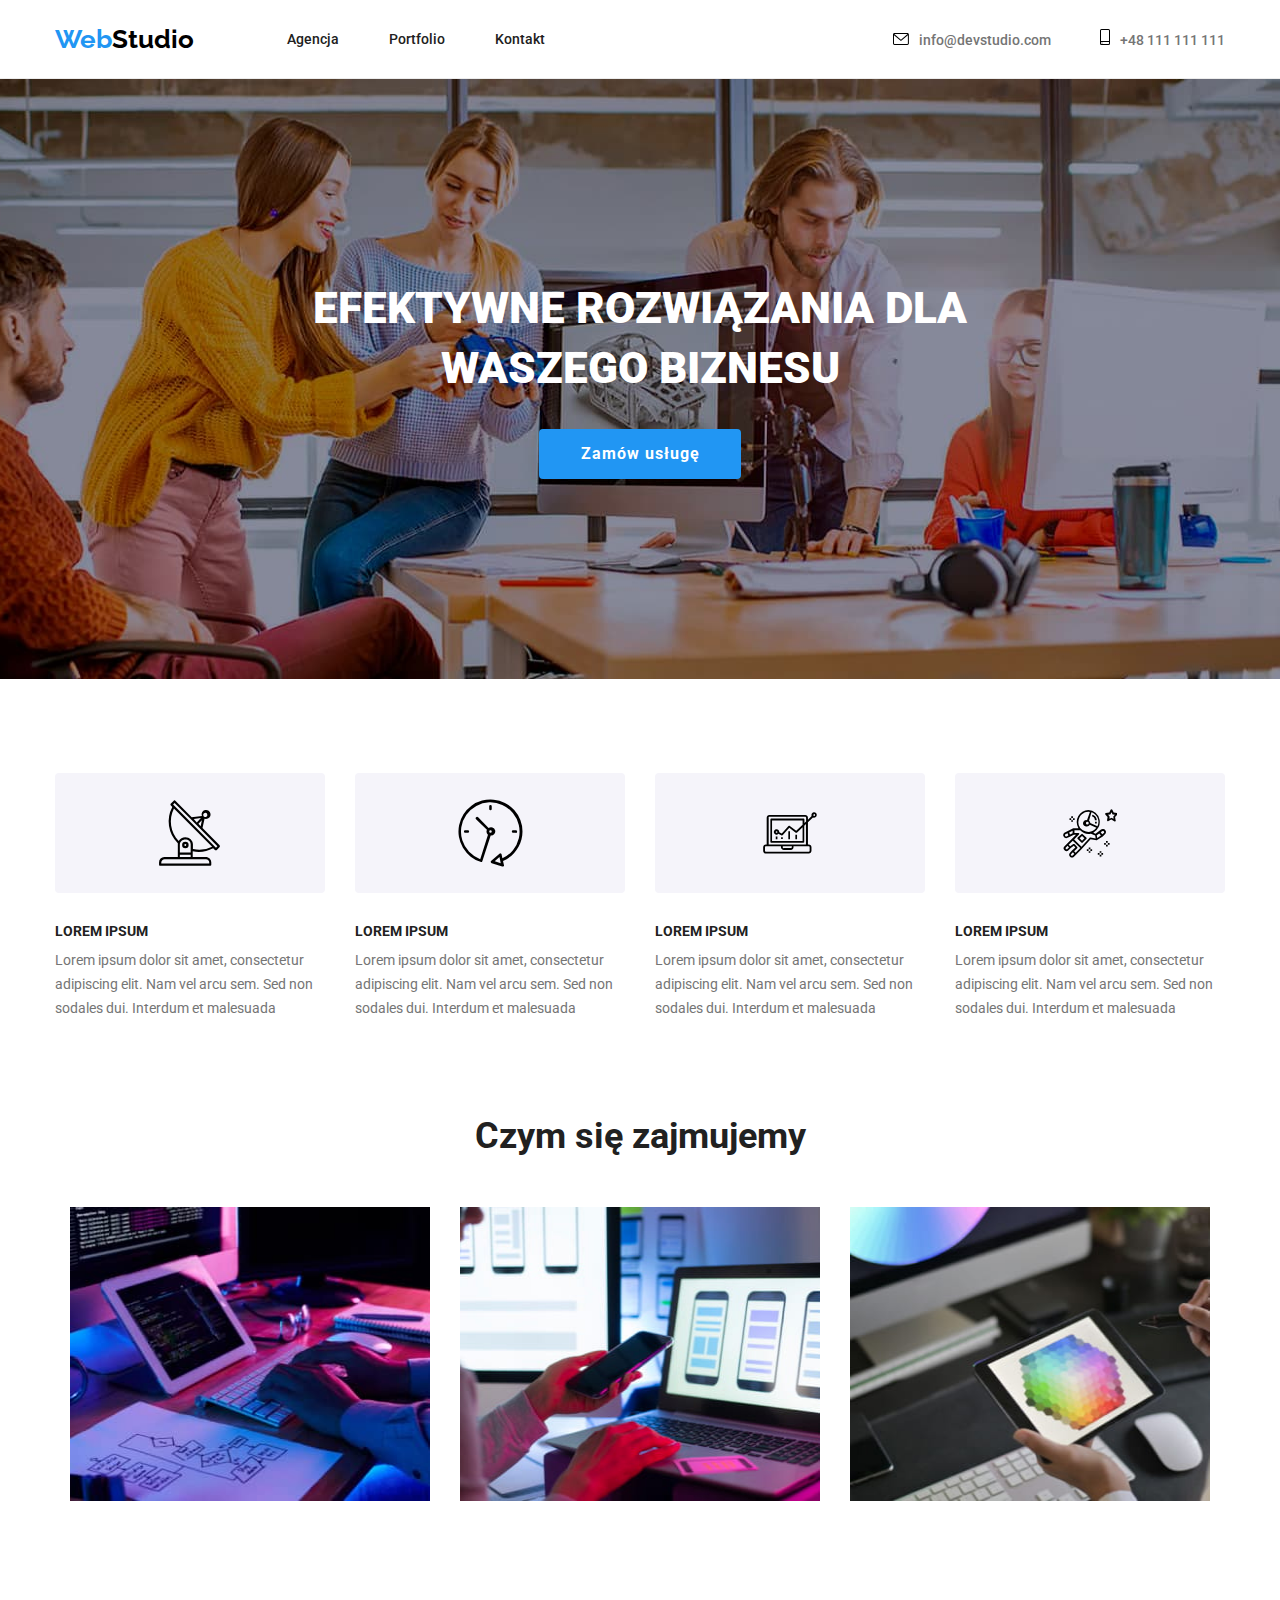
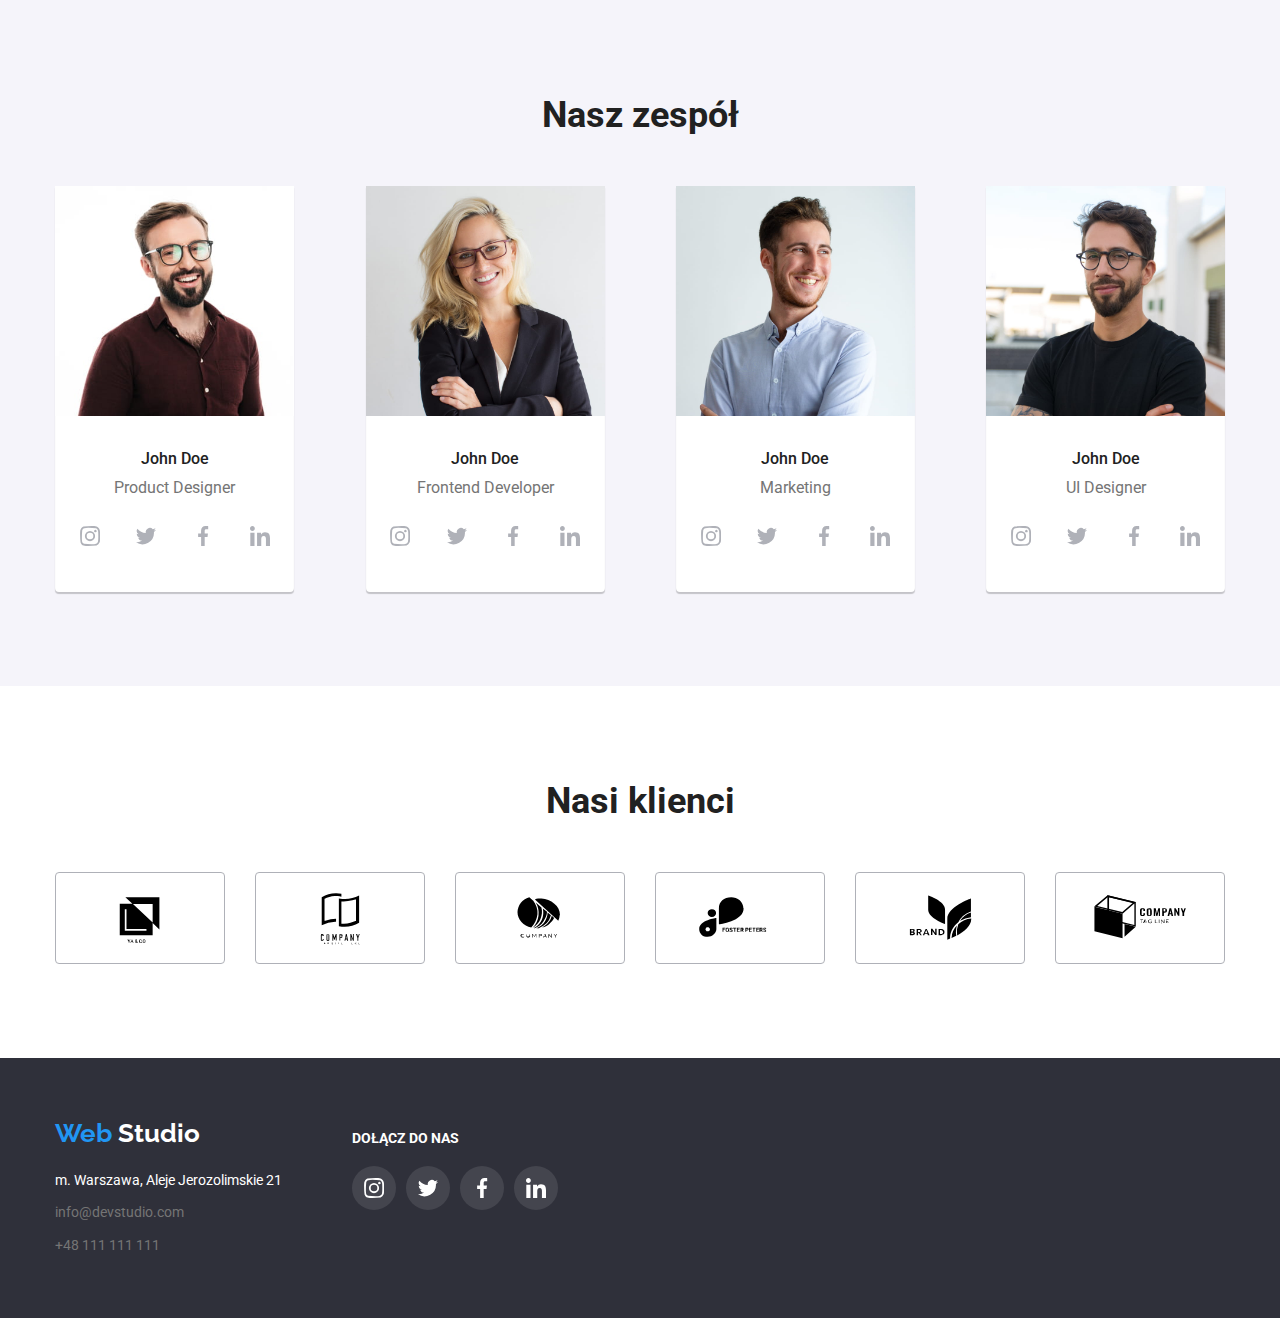
==== commit 42c68a96: "correction 07.11" ====
--- a/index.html
+++ b/index.html
@@ -35,10 +35,12 @@
           <ul class="flex-list">
             <li class="header-details">
               <a class="contacts-link" href="mailto:info@devstudio.com"
-              ><svg class="contacts-icon" width="16" height="12"><use href="./images/icons.svg#icon-envelope"></use></svg>info@devstudio.com</a>
-            </li>
+              ><svg width="16" height="12"  class="contacts-icon">
+                <use class="envelope-icon" href="./images/icons.svg#icon-envelope-1"></use>
+              </svg>info@devstudio.com</a>
+            </li> 
             <li>
-              <a class="contacts-link" href="tel:+48111111111"><svg class="contacts-icon" width="10" height="16"><use href="./images/icons.svg#icon-smartphone"></use></svg>+48 111 111 111</a>
+              <a class="contacts-link" href="tel:+48111111111"><svg class="contacts-icon" width="10" height="16"><use href="./images/icons.svg#icon-smartphone-1"></use></svg>+48 111 111 111</a>
             </li>
           </ul>
         </div>
@@ -296,32 +298,32 @@
         <div class="container last-section-icons">
           <svg class="client-icon" width="170" height="92">
             <use
-              href="./images/icons.svg#icon-Client-1"
-            ></use>
-          </svg>
-          <svg class="client-icon" width="170" height="92">
-            <use
-              href="./images/icons.svg#icon-Client-2"
-            ></use>
-          </svg>
-          <svg class="client-icon" width="170" height="92">
-            <use
-              href="./images/icons.svg#icon-Client-3"
-            ></use>
-          </svg>
-          <svg class="client-icon" width="170" height="92">
-            <use
-              href="./images/icons.svg#icon-Client-4"
-            ></use>
-          </svg>
-          <svg class="client-icon" width="170" height="92">
-            <use
-              href="./images/icons.svg#icon-Client-5"
-            ></use>
-          </svg>
-          <svg class="client-icon" width="170" height="92">
-            <use
-              href="./images/icons.svg#icon-Client-6"
+              href="./images/icons.svg#icon-Client-1-1"
+            ></use>
+          </svg>
+          <svg class="client-icon" width="170" height="92">
+            <use
+              href="./images/icons.svg#icon-Client-2-1"
+            ></use>
+          </svg>
+          <svg class="client-icon" width="170" height="92">
+            <use
+              href="./images/icons.svg#icon-Client-3-1"
+            ></use>
+          </svg>
+          <svg class="client-icon" width="170" height="92">
+            <use
+              href="./images/icons.svg#icon-Client-4-1"
+            ></use>
+          </svg>
+          <svg class="client-icon" width="170" height="92">
+            <use
+              href="./images/icons.svg#icon-Client-5-1"
+            ></use>
+          </svg>
+          <svg class="client-icon" width="170" height="92">
+            <use
+              href="./images/icons.svg#icon-Client-6-1"
             ></use>
           </svg>
         </div>
@@ -385,4 +387,4 @@
       </div>
     </footer>
   </body>
-</html>
+</html>--- a/css/styles.css
+++ b/css/styles.css
@@ -31,7 +31,7 @@
   font-size: 26px;
   line-height: 1.17;
   text-decoration: none;
-  /* cursor: default; */
+  cursor: none;
 }
 .logo{
   margin:auto;
@@ -74,7 +74,7 @@
 /* main */
 .first-section {
   background-color: #2f303a;
-  background-image:url(/images/img17.jpg), linear-gradient(rgba(47, 48, 58, 0.4),rgba(47, 48, 58, 0.4));
+  background-image:url("../images/img17.jpg"), linear-gradient(rgba(47, 48, 58, 0.4),rgba(47, 48, 58, 0.4));
   background-repeat: no-repeat;
   background-position:center;
   background-size:cover;
@@ -82,7 +82,6 @@
   margin:0 auto;
   max-width: 1600px;
 }
-
 h1 {
   color: #ffffff;
   text-align: center;
@@ -491,4 +490,4 @@
     align-items: center;
     justify-content:space-evenly;
     column-gap:10px;
-  } +  } 
